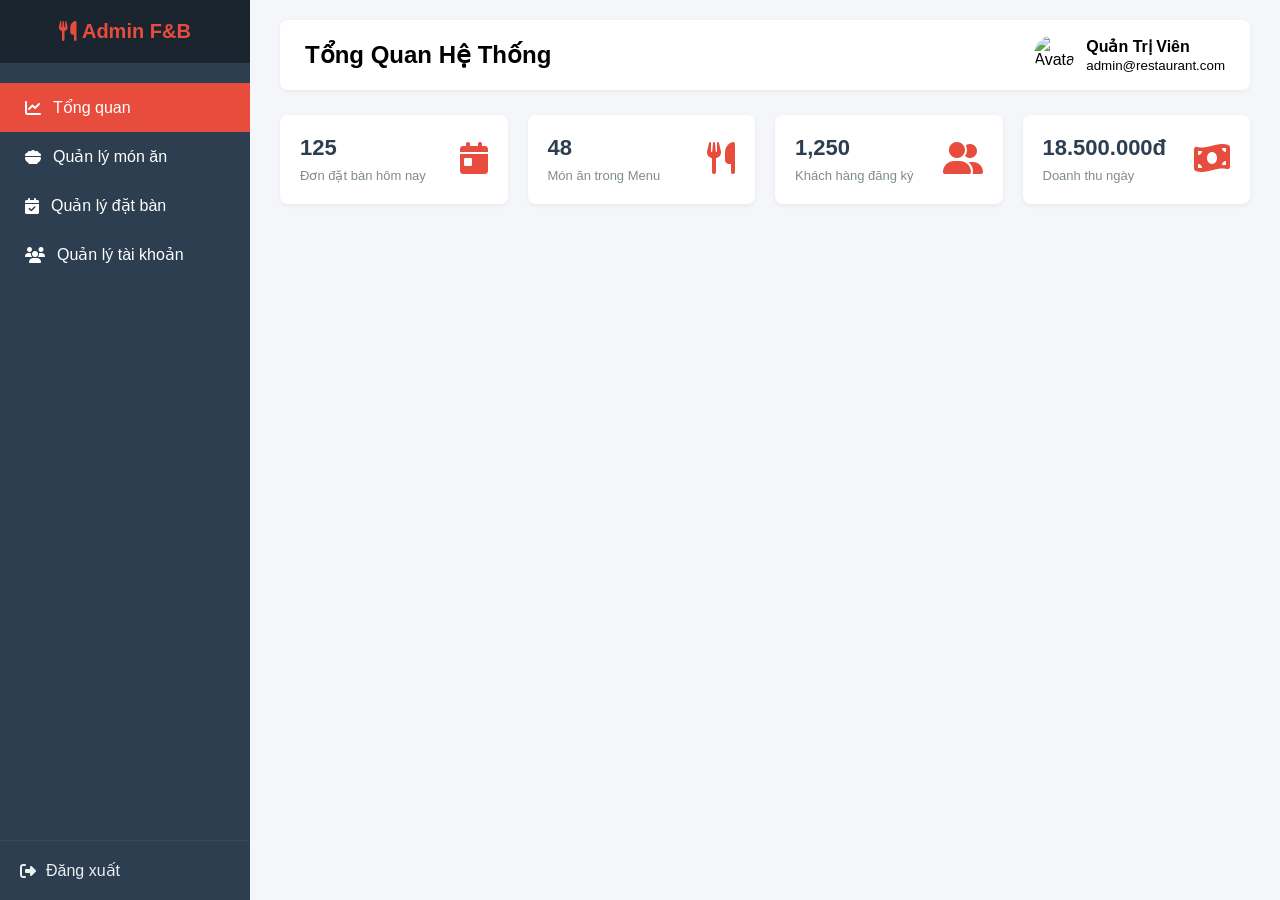
==== admin.html @ fd5de87b "Add files via upload" ====
<!DOCTYPE html>
<html lang="vi">
<head>
    <meta charset="UTF-8">
    <meta name="viewport" content="width=device-width, initial-scale=1.0">
    <title>Hệ Thống Quản Trị - Nhà Hàng</title>
    <!-- Font Awesome dùng cho Icon -->
    <link rel="stylesheet" href="https://cdnjs.cloudflare.com/ajax/libs/font-awesome/6.4.0/css/all.min.css">
    <link rel="stylesheet" href="css_admin.css">
</head>
<body>

    <!-- SIDEBAR BÊN TRÁI -->
    <div class="sidebar">
        <div class="sidebar-brand">
            <h2><i class="fa-solid fa-utensils"></i> Admin F&B</h2>
        </div>
        <ul class="sidebar-menu">
            <li class="active" onclick="showSection('dashboard', this)">
                <i class="fa-solid fa-chart-line"></i> <span>Tổng quan</span>
            </li>
            <li onclick="showSection('menu-mgmt', this)">
                <i class="fa-solid fa-bowl-food"></i> <span>Quản lý món ăn</span>
            </li>
            <li onclick="showSection('order-mgmt', this)">
                <i class="fa-solid fa-calendar-check"></i> <span>Quản lý đặt bàn</span>
            </li>
            <li onclick="showSection('user-mgmt', this)">
                <i class="fa-solid fa-users"></i> <span>Quản lý tài khoản</span>
            </li>
        </ul>
        <div class="sidebar-logout">
            <a href="login.html"><i class="fa-solid fa-right-from-bracket"></i> <span>Đăng xuất</span></a>
        </div>
    </div>

    
    <div class="main-content">
        <header>
            <div class="header-title">
                <h2 id="pageTitle">Tổng Quan Hệ Thống</h2>
            </div>
            <div class="user-info">
                <img src="https://ui-avatars.com/api/?name=Admin+User&background=d9534f&color=fff" alt="Avatar">
                <div>
                    <h4>Quản Trị Viên</h4>
                    <small>admin@restaurant.com</small>
                </div>
            </div>
        </header>

        <!-- TỔNG QUAN (DASHBOARD) -->
        <section id="dashboard" class="content-section active">
            <div class="cards-grid">
                <div class="card">
                    <div>
                        <h3>125</h3>
                        <span>Đơn đặt bàn hôm nay</span>
                    </div>
                    <div class="card-icon"><i class="fa-solid fa-calendar-day"></i></div>
                </div>
                <div class="card">
                    <div>
                        <h3>48</h3>
                        <span>Món ăn trong Menu</span>
                    </div>
                    <div class="card-icon"><i class="fa-solid fa-utensils"></i></div>
                </div>
                <div class="card">
                    <div>
                        <h3>1,250</h3>
                        <span>Khách hàng đăng ký</span>
                    </div>
                    <div class="card-icon"><i class="fa-solid fa-user-group"></i></div>
                </div>
                <div class="card">
                    <div>
                        <h3>18.500.000đ</h3>
                        <span>Doanh thu ngày</span>
                    </div>
                    <div class="card-icon"><i class="fa-solid fa-money-bill-wave"></i></div>
                </div>
            </div>
        </section>

        <!-- QUẢN LÝ MÓN ĂN -->
        <section id="menu-mgmt" class="content-section">
            <div class="table-container">
                <div class="table-header">
                    <h3>Danh Sách Món Ăn</h3>
                    <button class="btn-add" onclick="openAddModal()"><i class="fa-solid fa-plus"></i> Thêm Món Mới</button>
                </div>
                <table>
                    <thead>
                        <tr>
                            <th>STT</th>
                            <th>Tên Món</th>
                            <th>Danh Mục</th>
                            <th>Giá Bán</th>
                            <th>Trạng Thái</th>
                            <th>Hành Động</th>
                        </tr>
                    </thead>
                    <tbody id="foodTableBody">
                        <tr>
                            <td>1</td>
                            <td>Bò Bít Tết Sốt Tiêu Đen</td>
                            <td>Món Chính</td>
                            <td>250.000 VNĐ</td>
                            <td><span class="badge success">Đang bán</span></td>
                            <td>
                                <button class="btn-action edit" onclick="editFood(this)"><i class="fa-solid fa-pen"></i></button>
                                <button class="btn-action delete" onclick="deleteFood(this)"><i class="fa-solid fa-trash"></i></button>
                            </td>
                        </tr>
                        <tr>
                            <td>2</td>
                            <td>Súp Cua Hải Sản</td>
                            <td>Khai Vị</td>
                            <td>85.000 VNĐ</td>
                            <td><span class="badge success">Đang bán</span></td>
                            <td>
                                <button class="btn-action edit" onclick="editFood(this)"><i class="fa-solid fa-pen"></i></button>
                                <button class="btn-action delete" onclick="deleteFood(this)"><i class="fa-solid fa-trash"></i></button>
                            </td>
                        </tr>
                        <tr>
                            <td>3</td>
                            <td>Lẩu Thái Hải Sản</td>
                            <td>Món Chính</td>
                            <td>380.000 VNĐ</td>
                            <td><span class="badge danger">Hết hàng</span></td>
                            <td>
                                <button class="btn-action edit" onclick="editFood(this)"><i class="fa-solid fa-pen"></i></button>
                                <button class="btn-action delete" onclick="deleteFood(this)"><i class="fa-solid fa-trash"></i></button>
                            </td>
                        </tr>
                    </tbody>
                </table>
            </div>
        </section>

        <!-- QUẢN LÝ ĐẶT BÀN -->
        <section id="order-mgmt" class="content-section">
            <div class="table-container">
                <div class="table-header">
                    <h3>Lịch Sử Đặt Bàn Khách Hàng</h3>
                </div>
                <table>
                    <thead>
                        <tr>
                            <th>Mã Đặt</th>
                            <th>Tên Khách Hàng</th>
                            <th>Số ĐT</th>
                            <th>Ngày Đặt</th>
                            <th>Số Khách</th>
                            <th>Trạng Thái</th>
                        </tr>
                    </thead>
                    <tbody>
                        <tr>
                            <td>#BK001</td>
                            <td>Nguyễn Văn A</td>
                            <td>0987654321</td>
                            <td>20/10/2026 - 19:00</td>
                            <td>4 Người</td>
                            <td><span class="badge success">Đã xác nhận</span></td>
                        </tr>
                        <tr>
                            <td>#BK002</td>
                            <td>Trần Thị B</td>
                            <td>0912345678</td>
                            <td>20/10/2026 - 20:00</td>
                            <td>2 Người</td>
                            <td><span class="badge warning">Chờ duyệt</span></td>
                        </tr>
                    </tbody>
                </table>
            </div>
        </section>

        <!-- QUẢN LÝ TÀI KHOẢN -->
        <section id="user-mgmt" class="content-section">
            <div class="table-container">
                <div class="table-header">
                    <h3>Danh Sách Tài Khoản Người Dùng</h3>
                </div>
                <table>
                    <thead>
                        <tr>
                            <th>ID</th>
                            <th>Họ và Tên</th>
                            <th>Email</th>
                            <th>Vai Trò</th>
                            <th>Ngày Tạo</th>
                        </tr>
                    </thead>
                    <tbody>
                        <tr>
                            <td>USR01</td>
                            <td>Quản Trị Viên</td>
                            <td>admin@restaurant.com</td>
                            <td><span class="badge danger">Admin</span></td>
                            <td>01/01/2026</td>
                        </tr>
                        <tr>
                            <td>USR02</td>
                            <td>Nguyễn Tuấn Anh</td>
                            <td>tuananh@gmail.com</td>
                            <td><span class="badge primary">Khách hàng</span></td>
                            <td>15/05/2026</td>
                        </tr>
                    </tbody>
                </table>
            </div>
        </section>
    </div>

    <!-- MODAL THÊM MÓN MỚI -->
    <div id="addFoodModal" class="modal">
        <div class="modal-content">
            <span class="close-btn" onclick="closeAddModal()">&times;</span>
            <h3>Thêm Món Ăn Mới</h3>
            <form id="addFoodForm">
                <div class="form-group">
                    <label>Tên Món Ăn:</label>
                    <input type="text" id="foodName" required>
                </div>
                <div class="form-group">
                    <label>Danh Mục:</label>
                    <select id="foodCategory">
                        <option value="Khai Vị">Khai Vị</option>
                        <option value="Món Chính">Món Chính</option>
                        <option value="Tráng Miệng">Tráng Miệng</option>
                        <option value="Đồ Uống">Đồ Uống</option>
                    </select>
                </div>
                <div class="form-group">
                    <label>Giá Bán (VNĐ):</label>
                    <input type="text" id="foodPrice" required>
                </div>
                <button type="submit" class="btn-save">Lưu Món Ăn</button>
            </form>
        </div>
    </div>

    <script src="js_admin.js"></script>
</body>
</html>
---- css_admin.css ----
* {
    margin: 0;
    padding: 0;
    box-sizing: border-box;
    font-family: 'Segoe UI', Tahoma, Geneva, Verdana, sans-serif;
}

body {
    display: flex;
    background-color: #f4f6f9;
    min-height: 100vh;
}

/* SIDEBAR STYLES */
.sidebar {
    width: 250px;
    background-color: #2c3e50;
    color: #fff;
    display: flex;
    flex-direction: column;
    justify-content: space-between;
    position: fixed;
    height: 100vh;
}

.sidebar-brand {
    padding: 20px;
    text-align: center;
    background: #1a252f;
}

.sidebar-brand h2 {
    font-size: 20px;
    color: #e74c3c;
}

.sidebar-menu {
    list-style: none;
    margin-top: 20px;
    flex-grow: 1;
}

.sidebar-menu li {
    padding: 15px 25px;
    cursor: pointer;
    transition: 0.3s;
    display: flex;
    align-items: center;
    gap: 12px;
}

.sidebar-menu li:hover, .sidebar-menu li.active {
    background-color: #e74c3c;
}

.sidebar-logout {
    padding: 20px;
    border-top: 1px solid #34495e;
}

.sidebar-logout a {
    color: #ecf0f1;
    text-decoration: none;
    display: flex;
    align-items: center;
    gap: 10px;
}

/* MAIN CONTENT */
.main-content {
    margin-left: 250px;
    flex: 1;
    padding: 20px 30px;
}

header {
    display: flex;
    justify-content: space-between;
    align-items: center;
    background: #fff;
    padding: 15px 25px;
    border-radius: 8px;
    box-shadow: 0 2px 5px rgba(0,0,0,0.05);
    margin-bottom: 25px;
}

.user-info {
    display: flex;
    align-items: center;
    gap: 12px;
}

.user-info img {
    width: 40px;
    height: 40px;
    border-radius: 50%;
}

/* CARDS DASHBOARD */
.cards-grid {
    display: grid;
    grid-template-columns: repeat(auto-fit, minmax(220px, 1fr));
    gap: 20px;
}

.card {
    background: #fff;
    padding: 20px;
    border-radius: 8px;
    display: flex;
    justify-content: space-between;
    align-items: center;
    box-shadow: 0 2px 5px rgba(0,0,0,0.05);
}

.card h3 {
    font-size: 22px;
    color: #2c3e50;
    margin-bottom: 5px;
}

.card span {
    font-size: 13px;
    color: #7f8c8d;
}

.card-icon {
    font-size: 32px;
    color: #e74c3c;
}

/* SECTIONS TOGGLE */
.content-section {
    display: none;
}

.content-section.active {
    display: block;
}

/* TABLE STYLES */
.table-container {
    background: #fff;
    padding: 20px;
    border-radius: 8px;
    box-shadow: 0 2px 5px rgba(0,0,0,0.05);
}

.table-header {
    display: flex;
    justify-content: space-between;
    align-items: center;
    margin-bottom: 20px;
}

.btn-add {
    background: #27ae60;
    color: white;
    border: none;
    padding: 10px 16px;
    border-radius: 5px;
    cursor: pointer;
    font-weight: bold;
}

table {
    width: 100%;
    border-collapse: collapse;
}

table th, table td {
    padding: 12px 15px;
    text-align: left;
    border-bottom: 1px solid #ddd;
    font-size: 14px;
}

table th {
    background-color: #f8f9fa;
    color: #333;
}

/* BADGES */
.badge {
    padding: 4px 8px;
    border-radius: 4px;
    font-size: 12px;
    font-weight: bold;
    color: white;
}

.badge.success { background-color: #2ecc71; }
.badge.danger { background-color: #e74c3c; }
.badge.warning { background-color: #f39c12; }
.badge.primary { background-color: #3498db; }

/* ACTION BUTTONS */
.btn-action {
    border: none;
    padding: 6px 10px;
    border-radius: 4px;
    cursor: pointer;
    color: white;
}

.btn-action.edit { background-color: #f39c12; }
.btn-action.delete { background-color: #e74c3c; }

/* MODAL STYLES */
.modal {
    display: none;
    position: fixed;
    top: 0; left: 0;
    width: 100%; height: 100%;
    background: rgba(0,0,0,0.5);
    justify-content: center;
    align-items: center;
}

.modal-content {
    background: white;
    padding: 25px;
    border-radius: 8px;
    width: 380px;
    position: relative;
}

.close-btn {
    position: absolute;
    right: 15px; top: 10px;
    font-size: 22px;
    cursor: pointer;
}

.form-group {
    margin-bottom: 15px;
}

.form-group label {
    display: block;
    margin-bottom: 5px;
    font-size: 14px;
}

.form-group input, .form-group select {
    width: 100%;
    padding: 8px;
    border: 1px solid #ccc;
    border-radius: 4px;
}

.btn-save {
    width: 100%;
    padding: 10px;
    background: #27ae60;
    color: white;
    border: none;
    border-radius: 4px;
    cursor: pointer;
    font-weight: bold;
}
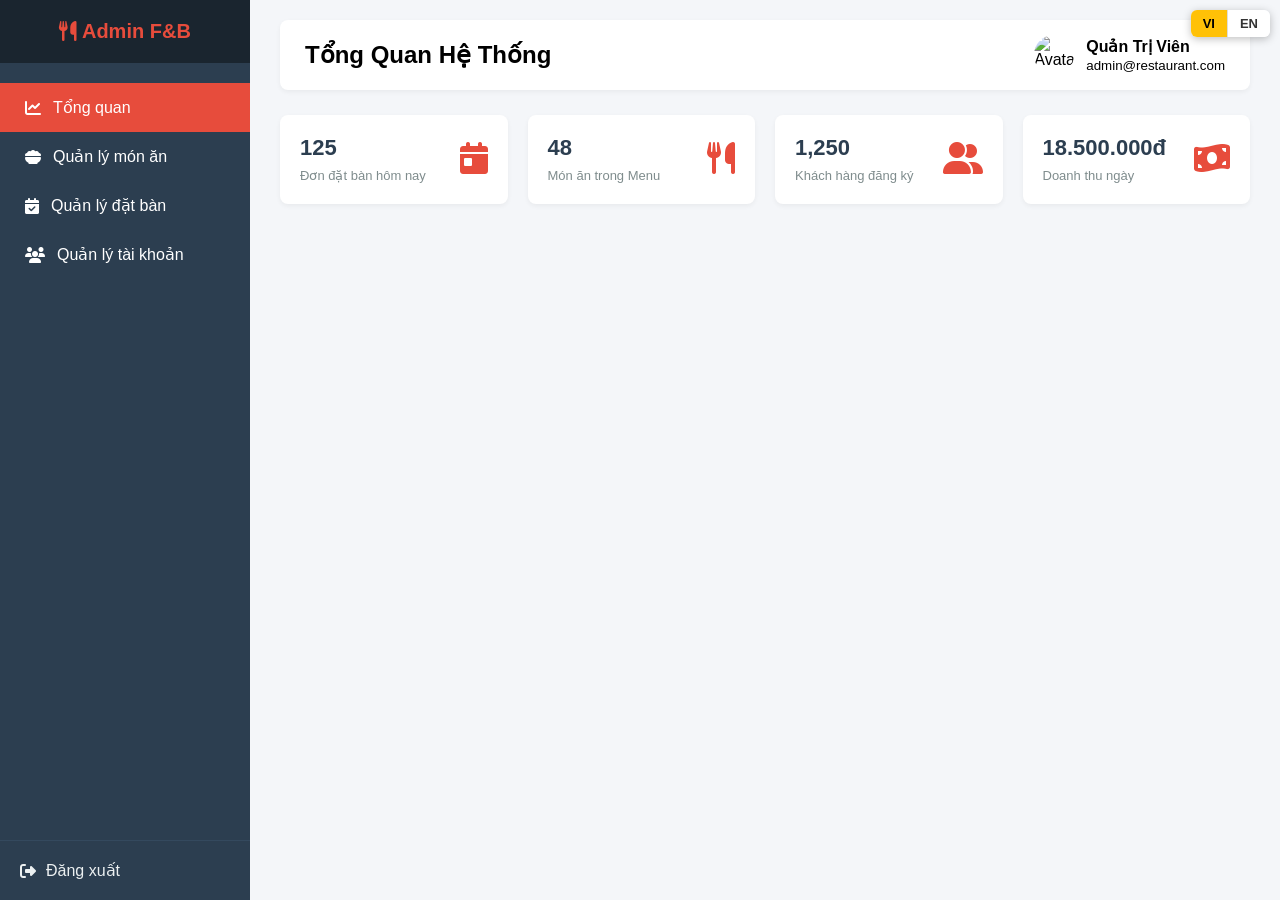
==== commit d0cfb4f4: "Fix HTML structure and add missing scripts" ====
--- a/admin.html
+++ b/admin.html
@@ -245,5 +245,7 @@
     </div>
 
     <script src="js_admin.js"></script>
+    <script src="i18n.js"></script>
+<script src="auth.js"></script>
 </body>
-</html>+</html>
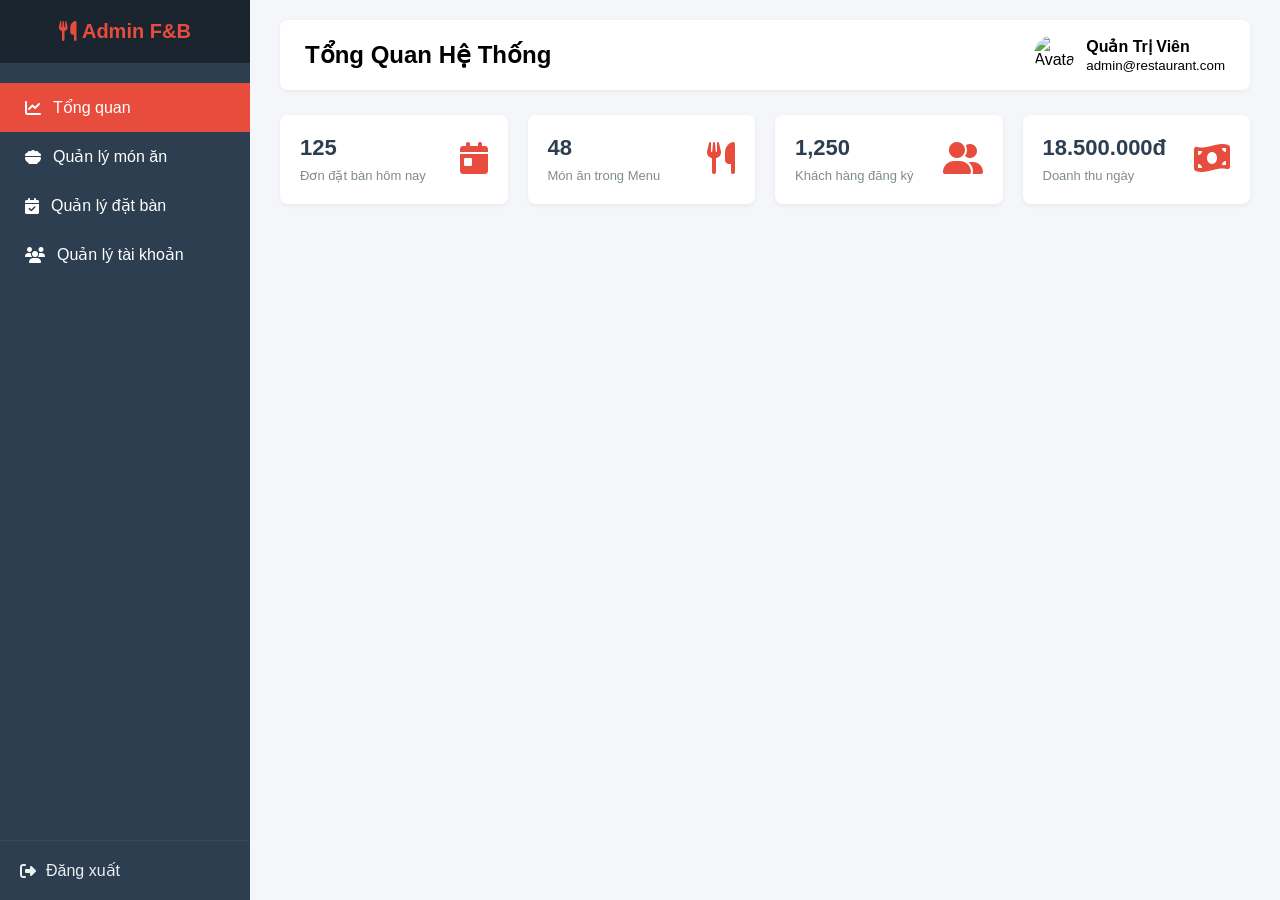
==== commit ffff3422: "Update admin.html" ====
--- a/admin.html
+++ b/admin.html
@@ -245,7 +245,5 @@
     </div>
 
     <script src="js_admin.js"></script>
-    <script src="i18n.js"></script>
-<script src="auth.js"></script>
 </body>
 </html>
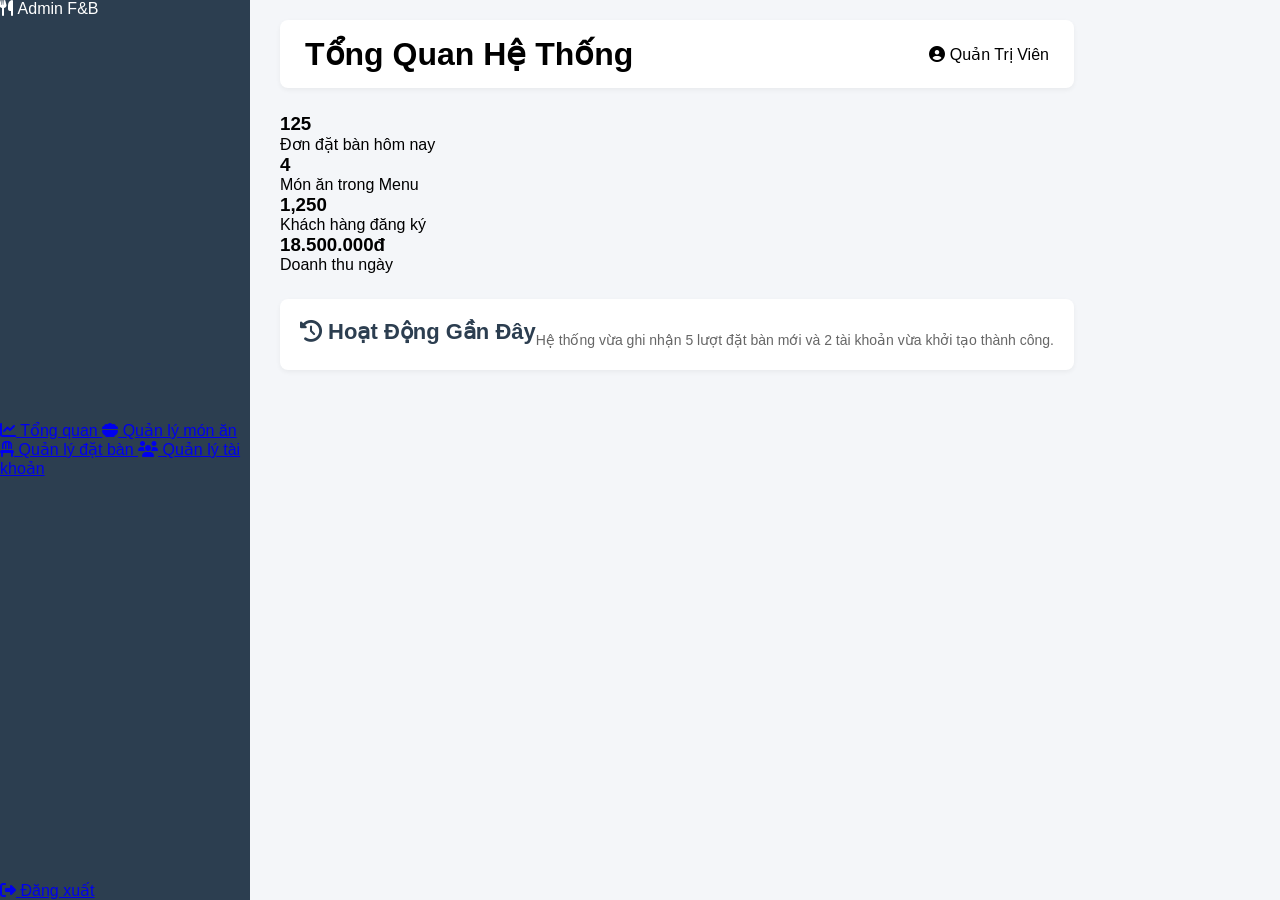
==== commit a90f36ef: "Update html_admin.html" ====
--- a/admin.html
+++ b/admin.html
@@ -3,245 +3,249 @@
 <head>
     <meta charset="UTF-8">
     <meta name="viewport" content="width=device-width, initial-scale=1.0">
-    <title>Hệ Thống Quản Trị - Nhà Hàng</title>
-    <!-- Font Awesome dùng cho Icon -->
+    <title>Admin F&B - Quản Lý Hệ Thống</title>
+    <!-- CSS Quản trị -->
+    <link rel="stylesheet" href="css_admin.css">
+    <!-- FontAwesome Icon -->
     <link rel="stylesheet" href="https://cdnjs.cloudflare.com/ajax/libs/font-awesome/6.4.0/css/all.min.css">
-    <link rel="stylesheet" href="css_admin.css">
 </head>
 <body>
 
-    <!-- SIDEBAR BÊN TRÁI -->
-    <div class="sidebar">
-        <div class="sidebar-brand">
-            <h2><i class="fa-solid fa-utensils"></i> Admin F&B</h2>
-        </div>
-        <ul class="sidebar-menu">
-            <li class="active" onclick="showSection('dashboard', this)">
-                <i class="fa-solid fa-chart-line"></i> <span>Tổng quan</span>
-            </li>
-            <li onclick="showSection('menu-mgmt', this)">
-                <i class="fa-solid fa-bowl-food"></i> <span>Quản lý món ăn</span>
-            </li>
-            <li onclick="showSection('order-mgmt', this)">
-                <i class="fa-solid fa-calendar-check"></i> <span>Quản lý đặt bàn</span>
-            </li>
-            <li onclick="showSection('user-mgmt', this)">
-                <i class="fa-solid fa-users"></i> <span>Quản lý tài khoản</span>
-            </li>
-        </ul>
-        <div class="sidebar-logout">
-            <a href="login.html"><i class="fa-solid fa-right-from-bracket"></i> <span>Đăng xuất</span></a>
-        </div>
-    </div>
-
-    
-    <div class="main-content">
-        <header>
-            <div class="header-title">
-                <h2 id="pageTitle">Tổng Quan Hệ Thống</h2>
+    <div class="admin-container">
+        <!-- SIDEBAR MENU BÊN TRÁI -->
+        <aside class="sidebar">
+            <div class="logo">
+                <i class="fa-solid fa-utensils"></i>
+                <span>Admin F&B</span>
             </div>
-            <div class="user-info">
-                <img src="https://ui-avatars.com/api/?name=Admin+User&background=d9534f&color=fff" alt="Avatar">
-                <div>
-                    <h4>Quản Trị Viên</h4>
-                    <small>admin@restaurant.com</small>
-                </div>
+            <nav class="menu">
+                <a href="javascript:void(0)" class="menu-item active" id="menu-dashboard" onclick="switchAdminTab('dashboard', this)">
+                    <i class="fa-solid fa-chart-line"></i> Tổng quan
+                </a>
+                <a href="javascript:void(0)" class="menu-item" id="menu-dishes" onclick="switchAdminTab('dishes', this)">
+                    <i class="fa-solid fa-bowl-food"></i> Quản lý món ăn
+                </a>
+                <a href="javascript:void(0)" class="menu-item" id="menu-tables" onclick="switchAdminTab('tables', this)">
+                    <i class="fa-solid fa-chair"></i> Quản lý đặt bàn
+                </a>
+                <a href="javascript:void(0)" class="menu-item" id="menu-users" onclick="switchAdminTab('users', this)">
+                    <i class="fa-solid fa-users"></i> Quản lý tài khoản
+                </a>
+            </nav>
+            <div class="logout-btn">
+                <a href="#" id="logoutBtn"><i class="fa-solid fa-right-from-bracket"></i> Đăng xuất</a>
             </div>
-        </header>
-
-        <!-- TỔNG QUAN (DASHBOARD) -->
-        <section id="dashboard" class="content-section active">
-            <div class="cards-grid">
+        </aside>
+
+        <!-- NỘI DUNG CHÍNH (MAIN CONTENT) -->
+        <main class="main-content">
+            <!-- HEADER BÊN TRÊN -->
+            <header class="top-header">
+                <h1 id="pageTitle">Tổng Quan Hệ Thống</h1>
+                <div class="user-profile">
+                    <i class="fa-solid fa-circle-user avatar"></i>
+                    <span id="adminName">Quản Trị Viên</span>
+                </div>
+            </header>
+
+            <!-- TAB 1: TỔNG QUAN (DASHBOARD) -->
+            <section id="tab-dashboard" class="tab-content active">
+                <div class="stats-grid">
+                    <div class="stat-card">
+                        <h3>125</h3>
+                        <p>Đơn đặt bàn hôm nay</p>
+                    </div>
+                    <div class="stat-card">
+                        <h3>4</h3>
+                        <p>Món ăn trong Menu</p>
+                    </div>
+                    <div class="stat-card">
+                        <h3>1,250</h3>
+                        <p>Khách hàng đăng ký</p>
+                    </div>
+                    <div class="stat-card">
+                        <h3>18.500.000đ</h3>
+                        <p>Doanh thu ngày</p>
+                    </div>
+                </div>
+
+                <!-- BẢNG TỔNG QUAN NHANH -->
+                <div class="card" style="margin-top: 25px;">
+                    <h3><i class="fa-solid fa-clock-rotate-left"></i> Hoạt Động Gần Đây</h3>
+                    <p style="color: #666; margin-top: 10px; font-size: 14px;">Hệ thống vừa ghi nhận 5 lượt đặt bàn mới và 2 tài khoản vừa khởi tạo thành công.</p>
+                </div>
+            </section>
+
+            <!-- TAB 2: QUẢN LÝ MÓN ĂN (DISHES) -->
+            <section id="tab-dishes" class="tab-content" style="display: none;">
+                <div class="content-grid">
+                    <!-- BẢNG DANH SÁCH MÓN ĂN -->
+                    <div class="card table-card">
+                        <h3><i class="fa-solid fa-list"></i> Danh Sách Món Ăn</h3>
+                        <table class="data-table">
+                            <thead>
+                                <tr>
+                                    <th>STT</th>
+                                    <th>Tên Món</th>
+                                    <th>Danh Mục</th>
+                                    <th>Giá Bán</th>
+                                    <th>Trạng Thái</th>
+                                    <th>Hành Động</th>
+                                </tr>
+                            </thead>
+                            <tbody id="dishTableBody">
+                                <tr>
+                                    <td>#1</td>
+                                    <td>Lẩu Thái Tomyum</td>
+                                    <td>Lẩu</td>
+                                    <td>199.000 VNĐ</td>
+                                    <td><span class="badge badge-success">Còn hàng</span></td>
+                                    <td>
+                                        <button class="btn-edit"><i class="fa-solid fa-pen-to-square"></i> Sửa</button>
+                                        <button class="btn-delete"><i class="fa-solid fa-trash"></i> Xóa</button>
+                                    </td>
+                                </tr>
+                                <tr>
+                                    <td>#2</td>
+                                    <td>Lẩu Nấm Thượng Hạng</td>
+                                    <td>Lẩu</td>
+                                    <td>159.000 VNĐ</td>
+                                    <td><span class="badge badge-success">Còn hàng</span></td>
+                                    <td>
+                                        <button class="btn-edit"><i class="fa-solid fa-pen-to-square"></i> Sửa</button>
+                                        <button class="btn-delete"><i class="fa-solid fa-trash"></i> Xóa</button>
+                                    </td>
+                                </tr>
+                                <tr>
+                                    <td>#3</td>
+                                    <td>Bò Mỹ Thượng Hạng</td>
+                                    <td>Món Ăn Kèm</td>
+                                    <td>129.000 VNĐ</td>
+                                    <td><span class="badge badge-success">Còn hàng</span></td>
+                                    <td>
+                                        <button class="btn-edit"><i class="fa-solid fa-pen-to-square"></i> Sửa</button>
+                                        <button class="btn-delete"><i class="fa-solid fa-trash"></i> Xóa</button>
+                                    </td>
+                                </tr>
+                                <tr>
+                                    <td>#4</td>
+                                    <td>Nấm Kim Tỉnh</td>
+                                    <td>Rau Rủ</td>
+                                    <td>35.000 VNĐ</td>
+                                    <td><span class="badge badge-danger">Hết hàng</span></td>
+                                    <td>
+                                        <button class="btn-edit"><i class="fa-solid fa-pen-to-square"></i> Sửa</button>
+                                        <button class="btn-delete"><i class="fa-solid fa-trash"></i> Xóa</button>
+                                    </td>
+                                </tr>
+                            </tbody>
+                        </table>
+                    </div>
+
+                    <!-- FORM THÊM MÓN ĂN MỚI -->
+                    <div class="card form-card">
+                        <h3><i class="fa-solid fa-plus-circle"></i> Thêm Món Ăn Mới</h3>
+                        <form id="addDishForm">
+                            <div class="form-group">
+                                <label>Tên Món Ăn *</label>
+                                <input type="text" id="dishName" placeholder="Nhập tên món..." required>
+                            </div>
+
+                            <div class="form-group">
+                                <label>Danh Mục *</label>
+                                <select id="dishCategory" required>
+                                    <option value="Lẩu">Lẩu</option>
+                                    <option value="Món Ăn Kèm">Món Ăn Kèm</option>
+                                    <option value="Rau Rủ">Rau Rủ</option>
+                                    <option value="Nước Uống">Nước Uống</option>
+                                </select>
+                            </div>
+
+                            <div class="form-group">
+                                <label>Giá Bán (VNĐ) *</label>
+                                <input type="number" id="dishPrice" placeholder="Nhập giá bán..." required>
+                            </div>
+
+                            <div class="form-group">
+                                <label>Trạng Thái *</label>
+                                <select id="dishStatus">
+                                    <option value="Còn hàng">Còn hàng</option>
+                                    <option value="Hết hàng">Hết hàng</option>
+                                </select>
+                            </div>
+
+                            <button type="submit" class="btn-submit"><i class="fa-solid fa-floppy-disk"></i> Lưu Món Ăn</button>
+                        </form>
+                    </div>
+                </div>
+            </section>
+
+            <!-- TAB 3: QUẢN LÝ ĐẶT BÀN (TABLES) -->
+            <section id="tab-tables" class="tab-content" style="display: none;">
                 <div class="card">
-                    <div>
-                        <h3>125</h3>
-                        <span>Đơn đặt bàn hôm nay</span>
-                    </div>
-                    <div class="card-icon"><i class="fa-solid fa-calendar-day"></i></div>
-                </div>
+                    <h3><i class="fa-solid fa-calendar-check"></i> Danh Sách Khách Hàng Đặt Bàn</h3>
+                    <table class="data-table" style="margin-top: 15px;">
+                        <thead>
+                            <tr>
+                                <th>Mã Đặt Bàn</th>
+                                <th>Họ Và Tên Khách</th>
+                                <th>Số Điện Thoại</th>
+                                <th>Ngày Giờ Đặt</th>
+                                <th>Số Lượng Khách</th>
+                                <th>Trạng Thái</th>
+                                <th>Hành Động</th>
+                            </tr>
+                        </thead>
+                        <tbody>
+                            <tr>
+                                <td>#DB001</td>
+                                <td>Nguyễn Văn A</td>
+                                <td>0912345678</td>
+                                <td>19:00 - 07/10/2026</td>
+                                <td>4 Khách</td>
+                                <td><span class="badge badge-warning" style="background: #fff3cd; color: #856404; padding: 4px 8px; border-radius: 4px;">Chờ xác nhận</span></td>
+                                <td>
+                                    <button class="btn-edit" style="background: #28a745; color: #fff; border:none; padding: 5px 10px; border-radius: 4px; cursor: pointer;">Xác nhận</button>
+                                </td>
+                            </tr>
+                            <tr>
+                                <td>#DB002</td>
+                                <td>Trần Thị B</td>
+                                <td>0987654321</td>
+                                <td>20:00 - 07/10/2026</td>
+                                <td>2 Khách</td>
+                                <td><span class="badge badge-success">Đã xác nhận</span></td>
+                                <td>
+                                    <button class="btn-delete" style="background: #dc3545; color: #fff; border:none; padding: 5px 10px; border-radius: 4px; cursor: pointer;">Hủy bàn</button>
+                                </td>
+                            </tr>
+                        </tbody>
+                    </table>
+                </div>
+            </section>
+
+            <!-- TAB 4: QUẢN LÝ TÀI KHOẢN (USERS) -->
+            <section id="tab-users" class="tab-content" style="display: none;">
                 <div class="card">
-                    <div>
-                        <h3>48</h3>
-                        <span>Món ăn trong Menu</span>
-                    </div>
-                    <div class="card-icon"><i class="fa-solid fa-utensils"></i></div>
-                </div>
-                <div class="card">
-                    <div>
-                        <h3>1,250</h3>
-                        <span>Khách hàng đăng ký</span>
-                    </div>
-                    <div class="card-icon"><i class="fa-solid fa-user-group"></i></div>
-                </div>
-                <div class="card">
-                    <div>
-                        <h3>18.500.000đ</h3>
-                        <span>Doanh thu ngày</span>
-                    </div>
-                    <div class="card-icon"><i class="fa-solid fa-money-bill-wave"></i></div>
-                </div>
-            </div>
-        </section>
-
-        <!-- QUẢN LÝ MÓN ĂN -->
-        <section id="menu-mgmt" class="content-section">
-            <div class="table-container">
-                <div class="table-header">
-                    <h3>Danh Sách Món Ăn</h3>
-                    <button class="btn-add" onclick="openAddModal()"><i class="fa-solid fa-plus"></i> Thêm Món Mới</button>
-                </div>
-                <table>
-                    <thead>
-                        <tr>
-                            <th>STT</th>
-                            <th>Tên Món</th>
-                            <th>Danh Mục</th>
-                            <th>Giá Bán</th>
-                            <th>Trạng Thái</th>
-                            <th>Hành Động</th>
-                        </tr>
-                    </thead>
-                    <tbody id="foodTableBody">
-                        <tr>
-                            <td>1</td>
-                            <td>Bò Bít Tết Sốt Tiêu Đen</td>
-                            <td>Món Chính</td>
-                            <td>250.000 VNĐ</td>
-                            <td><span class="badge success">Đang bán</span></td>
-                            <td>
-                                <button class="btn-action edit" onclick="editFood(this)"><i class="fa-solid fa-pen"></i></button>
-                                <button class="btn-action delete" onclick="deleteFood(this)"><i class="fa-solid fa-trash"></i></button>
-                            </td>
-                        </tr>
-                        <tr>
-                            <td>2</td>
-                            <td>Súp Cua Hải Sản</td>
-                            <td>Khai Vị</td>
-                            <td>85.000 VNĐ</td>
-                            <td><span class="badge success">Đang bán</span></td>
-                            <td>
-                                <button class="btn-action edit" onclick="editFood(this)"><i class="fa-solid fa-pen"></i></button>
-                                <button class="btn-action delete" onclick="deleteFood(this)"><i class="fa-solid fa-trash"></i></button>
-                            </td>
-                        </tr>
-                        <tr>
-                            <td>3</td>
-                            <td>Lẩu Thái Hải Sản</td>
-                            <td>Món Chính</td>
-                            <td>380.000 VNĐ</td>
-                            <td><span class="badge danger">Hết hàng</span></td>
-                            <td>
-                                <button class="btn-action edit" onclick="editFood(this)"><i class="fa-solid fa-pen"></i></button>
-                                <button class="btn-action delete" onclick="deleteFood(this)"><i class="fa-solid fa-trash"></i></button>
-                            </td>
-                        </tr>
-                    </tbody>
-                </table>
-            </div>
-        </section>
-
-        <!-- QUẢN LÝ ĐẶT BÀN -->
-        <section id="order-mgmt" class="content-section">
-            <div class="table-container">
-                <div class="table-header">
-                    <h3>Lịch Sử Đặt Bàn Khách Hàng</h3>
-                </div>
-                <table>
-                    <thead>
-                        <tr>
-                            <th>Mã Đặt</th>
-                            <th>Tên Khách Hàng</th>
-                            <th>Số ĐT</th>
-                            <th>Ngày Đặt</th>
-                            <th>Số Khách</th>
-                            <th>Trạng Thái</th>
-                        </tr>
-                    </thead>
-                    <tbody>
-                        <tr>
-                            <td>#BK001</td>
-                            <td>Nguyễn Văn A</td>
-                            <td>0987654321</td>
-                            <td>20/10/2026 - 19:00</td>
-                            <td>4 Người</td>
-                            <td><span class="badge success">Đã xác nhận</span></td>
-                        </tr>
-                        <tr>
-                            <td>#BK002</td>
-                            <td>Trần Thị B</td>
-                            <td>0912345678</td>
-                            <td>20/10/2026 - 20:00</td>
-                            <td>2 Người</td>
-                            <td><span class="badge warning">Chờ duyệt</span></td>
-                        </tr>
-                    </tbody>
-                </table>
-            </div>
-        </section>
-
-        <!-- QUẢN LÝ TÀI KHOẢN -->
-        <section id="user-mgmt" class="content-section">
-            <div class="table-container">
-                <div class="table-header">
-                    <h3>Danh Sách Tài Khoản Người Dùng</h3>
-                </div>
-                <table>
-                    <thead>
-                        <tr>
-                            <th>ID</th>
-                            <th>Họ và Tên</th>
-                            <th>Email</th>
-                            <th>Vai Trò</th>
-                            <th>Ngày Tạo</th>
-                        </tr>
-                    </thead>
-                    <tbody>
-                        <tr>
-                            <td>USR01</td>
-                            <td>Quản Trị Viên</td>
-                            <td>admin@restaurant.com</td>
-                            <td><span class="badge danger">Admin</span></td>
-                            <td>01/01/2026</td>
-                        </tr>
-                        <tr>
-                            <td>USR02</td>
-                            <td>Nguyễn Tuấn Anh</td>
-                            <td>tuananh@gmail.com</td>
-                            <td><span class="badge primary">Khách hàng</span></td>
-                            <td>15/05/2026</td>
-                        </tr>
-                    </tbody>
-                </table>
-            </div>
-        </section>
-    </div>
-
-    <!-- MODAL THÊM MÓN MỚI -->
-    <div id="addFoodModal" class="modal">
-        <div class="modal-content">
-            <span class="close-btn" onclick="closeAddModal()">&times;</span>
-            <h3>Thêm Món Ăn Mới</h3>
-            <form id="addFoodForm">
-                <div class="form-group">
-                    <label>Tên Món Ăn:</label>
-                    <input type="text" id="foodName" required>
-                </div>
-                <div class="form-group">
-                    <label>Danh Mục:</label>
-                    <select id="foodCategory">
-                        <option value="Khai Vị">Khai Vị</option>
-                        <option value="Món Chính">Món Chính</option>
-                        <option value="Tráng Miệng">Tráng Miệng</option>
-                        <option value="Đồ Uống">Đồ Uống</option>
-                    </select>
-                </div>
-                <div class="form-group">
-                    <label>Giá Bán (VNĐ):</label>
-                    <input type="text" id="foodPrice" required>
-                </div>
-                <button type="submit" class="btn-save">Lưu Món Ăn</button>
-            </form>
-        </div>
+                    <h3><i class="fa-solid fa-users-gear"></i> Danh Sách Tài Khoản Trong Hệ Thống</h3>
+                    <p style="color: #666; font-size: 13px; margin: 10px 0;">Dưới đây là danh sách các tài khoản đã được tạo từ trang Đăng ký (được lưu trữ tại LocalStorage):</p>
+                    <table class="data-table">
+                        <thead>
+                            <tr>
+                                <th>STT</th>
+                                <th>Họ Và Tên</th>
+                                <th>Email / Tên Đăng Nhập</th>
+                                <th>Vai Trò</th>
+                                <th>Hành Động</th>
+                            </tr>
+                        </thead>
+                        <tbody id="adminUserTableBody">
+                            <!-- Dữ liệu JS tự đổ vào đây -->
+                        </tbody>
+                    </table>
+                </div>
+            </section>
+        </main>
     </div>
 
     <script src="js_admin.js"></script>
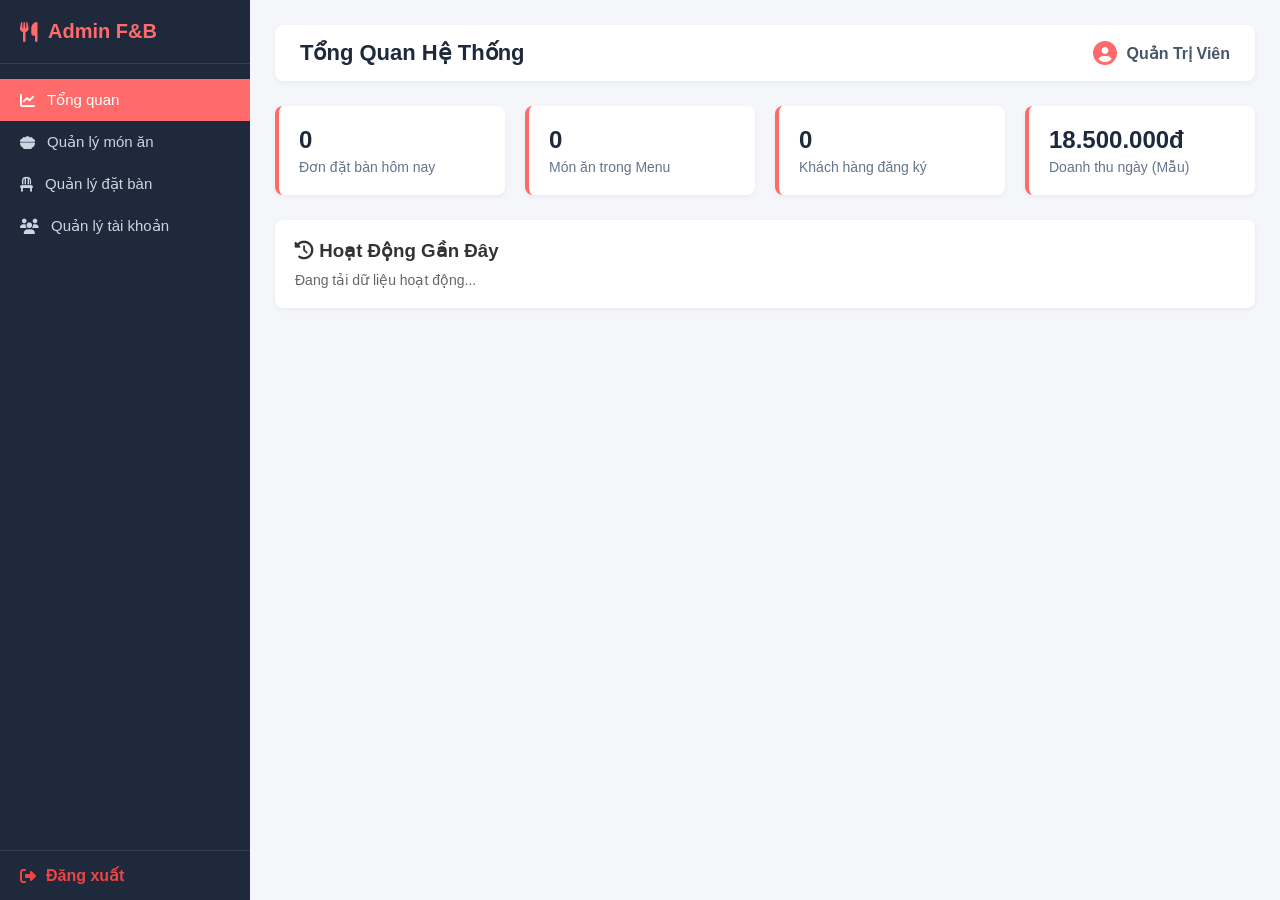
==== commit 03d50d5a: "Update admin.html" ====
--- a/admin.html
+++ b/admin.html
@@ -4,15 +4,13 @@
     <meta charset="UTF-8">
     <meta name="viewport" content="width=device-width, initial-scale=1.0">
     <title>Admin F&B - Quản Lý Hệ Thống</title>
-    <!-- CSS Quản trị -->
     <link rel="stylesheet" href="css_admin.css">
-    <!-- FontAwesome Icon -->
     <link rel="stylesheet" href="https://cdnjs.cloudflare.com/ajax/libs/font-awesome/6.4.0/css/all.min.css">
 </head>
 <body>
 
     <div class="admin-container">
-        <!-- SIDEBAR MENU BÊN TRÁI -->
+        <!-- SIDEBAR -->
         <aside class="sidebar">
             <div class="logo">
                 <i class="fa-solid fa-utensils"></i>
@@ -25,6 +23,7 @@
                 <a href="javascript:void(0)" class="menu-item" id="menu-dishes" onclick="switchAdminTab('dishes', this)">
                     <i class="fa-solid fa-bowl-food"></i> Quản lý món ăn
                 </a>
+                
                 <a href="javascript:void(0)" class="menu-item" id="menu-tables" onclick="switchAdminTab('tables', this)">
                     <i class="fa-solid fa-chair"></i> Quản lý đặt bàn
                 </a>
@@ -37,9 +36,8 @@
             </div>
         </aside>
 
-        <!-- NỘI DUNG CHÍNH (MAIN CONTENT) -->
+        <!-- MAIN CONTENT -->
         <main class="main-content">
-            <!-- HEADER BÊN TRÊN -->
             <header class="top-header">
                 <h1 id="pageTitle">Tổng Quan Hệ Thống</h1>
                 <div class="user-profile">
@@ -48,38 +46,36 @@
                 </div>
             </header>
 
-            <!-- TAB 1: TỔNG QUAN (DASHBOARD) -->
+            <!-- TAB 1: TỔNG QUAN -->
             <section id="tab-dashboard" class="tab-content active">
                 <div class="stats-grid">
                     <div class="stat-card">
-                        <h3>125</h3>
+                        <h3 id="statBookingsCount">0</h3>
                         <p>Đơn đặt bàn hôm nay</p>
                     </div>
                     <div class="stat-card">
-                        <h3>4</h3>
+                        <h3 id="statDishesCount">0</h3>
                         <p>Món ăn trong Menu</p>
                     </div>
                     <div class="stat-card">
-                        <h3>1,250</h3>
+                        <h3 id="statUsersCount">0</h3>
                         <p>Khách hàng đăng ký</p>
                     </div>
                     <div class="stat-card">
                         <h3>18.500.000đ</h3>
-                        <p>Doanh thu ngày</p>
+                        <p>Doanh thu ngày (Mẫu)</p>
                     </div>
                 </div>
 
-                <!-- BẢNG TỔNG QUAN NHANH -->
                 <div class="card" style="margin-top: 25px;">
                     <h3><i class="fa-solid fa-clock-rotate-left"></i> Hoạt Động Gần Đây</h3>
-                    <p style="color: #666; margin-top: 10px; font-size: 14px;">Hệ thống vừa ghi nhận 5 lượt đặt bàn mới và 2 tài khoản vừa khởi tạo thành công.</p>
+                    <p style="color: #666; margin-top: 10px; font-size: 14px;" id="statActivityText">Đang tải dữ liệu hoạt động...</p>
                 </div>
             </section>
 
-            <!-- TAB 2: QUẢN LÝ MÓN ĂN (DISHES) -->
+            <!-- TAB 2: QUẢN LÝ MÓN ĂN -->
             <section id="tab-dishes" class="tab-content" style="display: none;">
                 <div class="content-grid">
-                    <!-- BẢNG DANH SÁCH MÓN ĂN -->
                     <div class="card table-card">
                         <h3><i class="fa-solid fa-list"></i> Danh Sách Món Ăn</h3>
                         <table class="data-table">
@@ -93,59 +89,14 @@
                                     <th>Hành Động</th>
                                 </tr>
                             </thead>
-                            <tbody id="dishTableBody">
-                                <tr>
-                                    <td>#1</td>
-                                    <td>Lẩu Thái Tomyum</td>
-                                    <td>Lẩu</td>
-                                    <td>199.000 VNĐ</td>
-                                    <td><span class="badge badge-success">Còn hàng</span></td>
-                                    <td>
-                                        <button class="btn-edit"><i class="fa-solid fa-pen-to-square"></i> Sửa</button>
-                                        <button class="btn-delete"><i class="fa-solid fa-trash"></i> Xóa</button>
-                                    </td>
-                                </tr>
-                                <tr>
-                                    <td>#2</td>
-                                    <td>Lẩu Nấm Thượng Hạng</td>
-                                    <td>Lẩu</td>
-                                    <td>159.000 VNĐ</td>
-                                    <td><span class="badge badge-success">Còn hàng</span></td>
-                                    <td>
-                                        <button class="btn-edit"><i class="fa-solid fa-pen-to-square"></i> Sửa</button>
-                                        <button class="btn-delete"><i class="fa-solid fa-trash"></i> Xóa</button>
-                                    </td>
-                                </tr>
-                                <tr>
-                                    <td>#3</td>
-                                    <td>Bò Mỹ Thượng Hạng</td>
-                                    <td>Món Ăn Kèm</td>
-                                    <td>129.000 VNĐ</td>
-                                    <td><span class="badge badge-success">Còn hàng</span></td>
-                                    <td>
-                                        <button class="btn-edit"><i class="fa-solid fa-pen-to-square"></i> Sửa</button>
-                                        <button class="btn-delete"><i class="fa-solid fa-trash"></i> Xóa</button>
-                                    </td>
-                                </tr>
-                                <tr>
-                                    <td>#4</td>
-                                    <td>Nấm Kim Tỉnh</td>
-                                    <td>Rau Rủ</td>
-                                    <td>35.000 VNĐ</td>
-                                    <td><span class="badge badge-danger">Hết hàng</span></td>
-                                    <td>
-                                        <button class="btn-edit"><i class="fa-solid fa-pen-to-square"></i> Sửa</button>
-                                        <button class="btn-delete"><i class="fa-solid fa-trash"></i> Xóa</button>
-                                    </td>
-                                </tr>
-                            </tbody>
+                            <tbody id="dishTableBody"></tbody>
                         </table>
                     </div>
 
-                    <!-- FORM THÊM MÓN ĂN MỚI -->
                     <div class="card form-card">
-                        <h3><i class="fa-solid fa-plus-circle"></i> Thêm Món Ăn Mới</h3>
+                        <h3 id="formDishTitle"><i class="fa-solid fa-plus-circle"></i> Thêm Món Ăn Mới</h3>
                         <form id="addDishForm">
+                            <input type="hidden" id="editDishId" value="">
                             <div class="form-group">
                                 <label>Tên Món Ăn *</label>
                                 <input type="text" id="dishName" placeholder="Nhập tên món..." required>
@@ -153,17 +104,18 @@
 
                             <div class="form-group">
                                 <label>Danh Mục *</label>
+                            
                                 <select id="dishCategory" required>
                                     <option value="Lẩu">Lẩu</option>
                                     <option value="Món Ăn Kèm">Món Ăn Kèm</option>
-                                    <option value="Rau Rủ">Rau Rủ</option>
+                                    <option value="Rau Củ">Rau Củ</option>
                                     <option value="Nước Uống">Nước Uống</option>
                                 </select>
                             </div>
 
                             <div class="form-group">
                                 <label>Giá Bán (VNĐ) *</label>
-                                <input type="number" id="dishPrice" placeholder="Nhập giá bán..." required>
+                                <input type="number" id="dishPrice" placeholder="Nhập giá bán (>0)..." min="1" required>
                             </div>
 
                             <div class="form-group">
@@ -174,20 +126,21 @@
                                 </select>
                             </div>
 
-                            <button type="submit" class="btn-submit"><i class="fa-solid fa-floppy-disk"></i> Lưu Món Ăn</button>
+                            <button type="submit" class="btn-submit" id="btnDishSubmit"><i class="fa-solid fa-floppy-disk"></i> Lưu Món Ăn</button>
+                            <button type="button" class="btn-delete" id="btnCancelEdit" style="display:none; width:100%; margin-top:5px; background:#6c757d;">Hủy Chỉnh Sửa</button>
                         </form>
                     </div>
                 </div>
             </section>
 
-            <!-- TAB 3: QUẢN LÝ ĐẶT BÀN (TABLES) -->
+            <!-- TAB 3: QUẢN LÝ ĐẶT BÀN -->
             <section id="tab-tables" class="tab-content" style="display: none;">
                 <div class="card">
                     <h3><i class="fa-solid fa-calendar-check"></i> Danh Sách Khách Hàng Đặt Bàn</h3>
                     <table class="data-table" style="margin-top: 15px;">
                         <thead>
                             <tr>
-                                <th>Mã Đặt Bàn</th>
+                                <th>STT</th>
                                 <th>Họ Và Tên Khách</th>
                                 <th>Số Điện Thoại</th>
                                 <th>Ngày Giờ Đặt</th>
@@ -196,39 +149,16 @@
                                 <th>Hành Động</th>
                             </tr>
                         </thead>
-                        <tbody>
-                            <tr>
-                                <td>#DB001</td>
-                                <td>Nguyễn Văn A</td>
-                                <td>0912345678</td>
-                                <td>19:00 - 07/10/2026</td>
-                                <td>4 Khách</td>
-                                <td><span class="badge badge-warning" style="background: #fff3cd; color: #856404; padding: 4px 8px; border-radius: 4px;">Chờ xác nhận</span></td>
-                                <td>
-                                    <button class="btn-edit" style="background: #28a745; color: #fff; border:none; padding: 5px 10px; border-radius: 4px; cursor: pointer;">Xác nhận</button>
-                                </td>
-                            </tr>
-                            <tr>
-                                <td>#DB002</td>
-                                <td>Trần Thị B</td>
-                                <td>0987654321</td>
-                                <td>20:00 - 07/10/2026</td>
-                                <td>2 Khách</td>
-                                <td><span class="badge badge-success">Đã xác nhận</span></td>
-                                <td>
-                                    <button class="btn-delete" style="background: #dc3545; color: #fff; border:none; padding: 5px 10px; border-radius: 4px; cursor: pointer;">Hủy bàn</button>
-                                </td>
-                            </tr>
-                        </tbody>
+                        <tbody id="bookingTableBody"></tbody>
                     </table>
                 </div>
             </section>
 
-            <!-- TAB 4: QUẢN LÝ TÀI KHOẢN (USERS) -->
+            <!-- TAB 4: QUẢN LÝ TÀI KHOẢN -->
             <section id="tab-users" class="tab-content" style="display: none;">
                 <div class="card">
                     <h3><i class="fa-solid fa-users-gear"></i> Danh Sách Tài Khoản Trong Hệ Thống</h3>
-                    <p style="color: #666; font-size: 13px; margin: 10px 0;">Dưới đây là danh sách các tài khoản đã được tạo từ trang Đăng ký (được lưu trữ tại LocalStorage):</p>
+                    <p style="color: #666; font-size: 13px; margin: 10px 0;">Danh sách tài khoản trong hệ thống:</p>
                     <table class="data-table">
                         <thead>
                             <tr>
@@ -239,9 +169,7 @@
                                 <th>Hành Động</th>
                             </tr>
                         </thead>
-                        <tbody id="adminUserTableBody">
-                            <!-- Dữ liệu JS tự đổ vào đây -->
-                        </tbody>
+                        <tbody id="adminUserTableBody"></tbody>
                     </table>
                 </div>
             </section>
--- a/css_admin.css
+++ b/css_admin.css
@@ -1,3 +1,4 @@
+/* RESET & CẤU HÌNH CƠ BẢN */
 * {
     margin: 0;
     padding: 0;
@@ -6,232 +7,228 @@
 }
 
 body {
-    display: flex;
     background-color: #f4f6f9;
+    color: #333;
+}
+
+/*  BỐ CỤC CHÍNH (ADMIN CONTAINER)  */
+.admin-container {
+    display: flex;
     min-height: 100vh;
 }
 
-/* SIDEBAR STYLES */
+/*1. SIDEBAR BÊN TRÁI */
 .sidebar {
     width: 250px;
-    background-color: #2c3e50;
+    background-color: #1e293b;
     color: #fff;
     display: flex;
     flex-direction: column;
     justify-content: space-between;
     position: fixed;
-    height: 100vh;
-}
-
-.sidebar-brand {
+    top: 0;
+    bottom: 0;
+    left: 0;
+    z-index: 100;
+}
+
+.sidebar .logo {
     padding: 20px;
-    text-align: center;
-    background: #1a252f;
-}
-
-.sidebar-brand h2 {
     font-size: 20px;
-    color: #e74c3c;
-}
-
-.sidebar-menu {
-    list-style: none;
-    margin-top: 20px;
+    font-weight: bold;
+    color: #ff6b6b;
+    display: flex;
+    align-items: center;
+    gap: 10px;
+    border-bottom: 1px solid rgba(255, 255, 255, 0.1);
+}
+
+.sidebar .menu {
+    display: flex;
+    flex-direction: column;
+    padding: 15px 0;
     flex-grow: 1;
 }
 
-.sidebar-menu li {
-    padding: 15px 25px;
-    cursor: pointer;
-    transition: 0.3s;
+.sidebar .menu-item {
     display: flex;
     align-items: center;
     gap: 12px;
-}
-
-.sidebar-menu li:hover, .sidebar-menu li.active {
-    background-color: #e74c3c;
-}
-
-.sidebar-logout {
-    padding: 20px;
-    border-top: 1px solid #34495e;
-}
-
-.sidebar-logout a {
-    color: #ecf0f1;
+    padding: 12px 20px;
+    color: #cbd5e1;
     text-decoration: none;
+    font-size: 15px;
+    transition: all 0.3s ease;
+}
+
+.sidebar .menu-item:hover,
+.sidebar .menu-item.active {
+    background-color: #ff6b6b;
+    color: #ffffff;
+}
+
+.sidebar .logout-btn {
+    padding: 15px 20px;
+    border-top: 1px solid rgba(255, 255, 255, 0.1);
+}
+
+.sidebar .logout-btn a {
+    color: #ef4444;
+    text-decoration: none;
     display: flex;
     align-items: center;
     gap: 10px;
-}
-
-/* MAIN CONTENT */
+    font-weight: 600;
+}
+
+/* 2. MAIN CONTENT BÊN PHẢI */
 .main-content {
     margin-left: 250px;
-    flex: 1;
-    padding: 20px 30px;
-}
-
-header {
+    flex-grow: 1;
+    padding: 25px;
+    background-color: #f4f6f9;
+}
+
+/* HEADER BÊN TRÊN */
+.top-header {
     display: flex;
     justify-content: space-between;
     align-items: center;
-    background: #fff;
+    background-color: #ffffff;
     padding: 15px 25px;
     border-radius: 8px;
     box-shadow: 0 2px 5px rgba(0,0,0,0.05);
     margin-bottom: 25px;
 }
 
-.user-info {
-    display: flex;
-    align-items: center;
-    gap: 12px;
-}
-
-.user-info img {
-    width: 40px;
-    height: 40px;
-    border-radius: 50%;
-}
-
-/* CARDS DASHBOARD */
-.cards-grid {
+.top-header h1 {
+    font-size: 22px;
+    color: #1e293b;
+}
+
+.user-profile {
+    display: flex;
+    align-items: center;
+    gap: 10px;
+    font-weight: 600;
+    color: #475569;
+}
+
+.user-profile .avatar {
+    font-size: 24px;
+    color: #ff6b6b;
+}
+
+/* 3. KHUNG CÁC THẺ THỐNG KÊ (STATS GRID) */
+.stats-grid {
     display: grid;
     grid-template-columns: repeat(auto-fit, minmax(220px, 1fr));
     gap: 20px;
-}
-
-.card {
-    background: #fff;
-    padding: 20px;
-    border-radius: 8px;
-    display: flex;
-    justify-content: space-between;
-    align-items: center;
-    box-shadow: 0 2px 5px rgba(0,0,0,0.05);
-}
-
-.card h3 {
-    font-size: 22px;
-    color: #2c3e50;
-    margin-bottom: 5px;
-}
-
-.card span {
-    font-size: 13px;
-    color: #7f8c8d;
-}
-
-.card-icon {
-    font-size: 32px;
-    color: #e74c3c;
-}
-
-/* SECTIONS TOGGLE */
-.content-section {
-    display: none;
-}
-
-.content-section.active {
-    display: block;
-}
-
-/* TABLE STYLES */
-.table-container {
-    background: #fff;
+    margin-bottom: 25px;
+}
+
+.stat-card {
+    background-color: #ffffff;
     padding: 20px;
     border-radius: 8px;
     box-shadow: 0 2px 5px rgba(0,0,0,0.05);
-}
-
-.table-header {
-    display: flex;
-    justify-content: space-between;
-    align-items: center;
-    margin-bottom: 20px;
-}
-
-.btn-add {
-    background: #27ae60;
-    color: white;
-    border: none;
-    padding: 10px 16px;
-    border-radius: 5px;
-    cursor: pointer;
-    font-weight: bold;
-}
-
-table {
+    border-left: 4px solid #ff6b6b;
+}
+
+.stat-card h3 {
+    font-size: 24px;
+    color: #1e293b;
+    margin-bottom: 5px;
+}
+
+.stat-card p {
+    color: #64748b;
+    font-size: 14px;
+}
+
+/*4. CARD & BẢNG DỮ LIỆU */
+.card {
+    background-color: #ffffff;
+    padding: 20px;
+    border-radius: 8px;
+    box-shadow: 0 2px 5px rgba(0,0,0,0.05);
+}
+
+.content-grid {
+    display: grid;
+    grid-template-columns: 2fr 1fr;
+    gap: 20px;
+}
+
+.data-table {
     width: 100%;
     border-collapse: collapse;
-}
-
-table th, table td {
+    margin-top: 15px;
+}
+
+.data-table th, 
+.data-table td {
     padding: 12px 15px;
     text-align: left;
-    border-bottom: 1px solid #ddd;
+    border-bottom: 1px solid #e2e8f0;
     font-size: 14px;
 }
 
-table th {
-    background-color: #f8f9fa;
-    color: #333;
-}
-
-/* BADGES */
+.data-table th {
+    background-color: #f8fafc;
+    color: #475569;
+    font-weight: 600;
+}
+
+/* BADGE TRẠNG THÁI */
 .badge {
     padding: 4px 8px;
     border-radius: 4px;
     font-size: 12px;
-    font-weight: bold;
-    color: white;
-}
-
-.badge.success { background-color: #2ecc71; }
-.badge.danger { background-color: #e74c3c; }
-.badge.warning { background-color: #f39c12; }
-.badge.primary { background-color: #3498db; }
-
-/* ACTION BUTTONS */
-.btn-action {
+    font-weight: 600;
+}
+
+.badge-success {
+    background-color: #d1fae5;
+    color: #065f46;
+}
+
+.badge-danger {
+    background-color: #fee2e2;
+    color: #991b1b;
+}
+
+/* NÚT THAO TÁC */
+.btn-edit, .btn-delete, .btn-submit {
     border: none;
-    padding: 6px 10px;
+    padding: 6px 12px;
     border-radius: 4px;
     cursor: pointer;
-    color: white;
-}
-
-.btn-action.edit { background-color: #f39c12; }
-.btn-action.delete { background-color: #e74c3c; }
-
-/* MODAL STYLES */
-.modal {
-    display: none;
-    position: fixed;
-    top: 0; left: 0;
-    width: 100%; height: 100%;
-    background: rgba(0,0,0,0.5);
-    justify-content: center;
-    align-items: center;
-}
-
-.modal-content {
-    background: white;
-    padding: 25px;
-    border-radius: 8px;
-    width: 380px;
-    position: relative;
-}
-
-.close-btn {
-    position: absolute;
-    right: 15px; top: 10px;
-    font-size: 22px;
-    cursor: pointer;
-}
-
+    font-size: 13px;
+    transition: 0.2s;
+}
+
+.btn-edit {
+    background-color: #3b82f6;
+    color: #fff;
+    margin-right: 5px;
+}
+
+.btn-delete {
+    background-color: #ef4444;
+    color: #fff;
+}
+
+.btn-submit {
+    background-color: #10b981;
+    color: #fff;
+    width: 100%;
+    padding: 10px;
+    font-weight: 600;
+    margin-top: 10px;
+}
+
+/* FORM NHẬP DỮ LIỆU */
 .form-group {
     margin-bottom: 15px;
 }
@@ -240,22 +237,14 @@
     display: block;
     margin-bottom: 5px;
     font-size: 14px;
-}
-
-.form-group input, .form-group select {
+    color: #475569;
+}
+
+.form-group input, 
+.form-group select {
     width: 100%;
-    padding: 8px;
-    border: 1px solid #ccc;
+    padding: 8px 12px;
+    border: 1px solid #cbd5e1;
     border-radius: 4px;
-}
-
-.btn-save {
-    width: 100%;
-    padding: 10px;
-    background: #27ae60;
-    color: white;
-    border: none;
-    border-radius: 4px;
-    cursor: pointer;
-    font-weight: bold;
-}+    outline: none;
+}
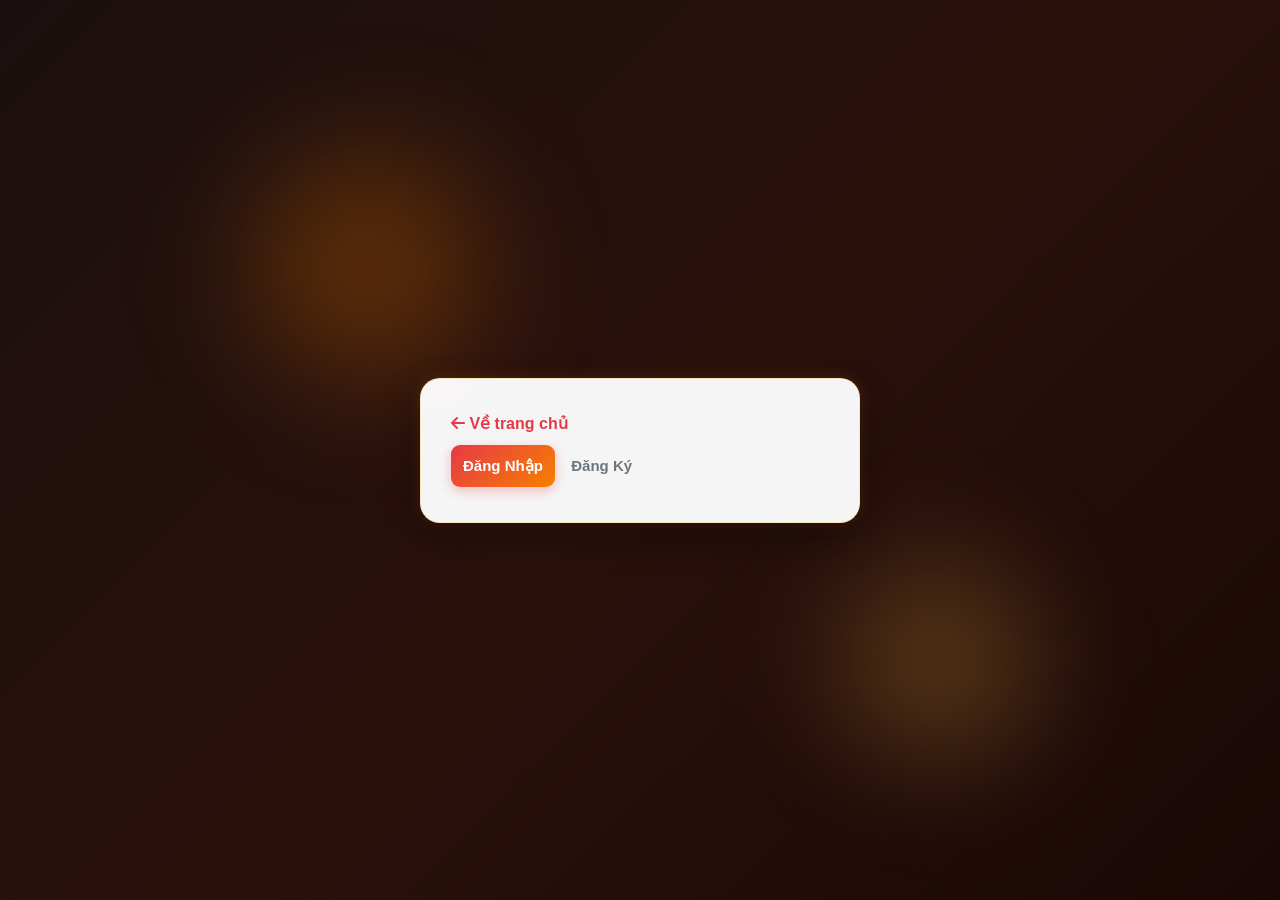
==== commit 83788743: "Add files via upload" ====
--- a/admin.html
+++ b/admin.html
@@ -1,181 +1,232 @@
-<!DOCTYPE html>
-<html lang="vi">
-<head>
-    <meta charset="UTF-8">
-    <meta name="viewport" content="width=device-width, initial-scale=1.0">
-    <title>Admin F&B - Quản Lý Hệ Thống</title>
-    <link rel="stylesheet" href="css_admin.css">
-    <link rel="stylesheet" href="https://cdnjs.cloudflare.com/ajax/libs/font-awesome/6.4.0/css/all.min.css">
-</head>
-<body>
-
-    <div class="admin-container">
-        <!-- SIDEBAR -->
-        <aside class="sidebar">
-            <div class="logo">
-                <i class="fa-solid fa-utensils"></i>
-                <span>Admin F&B</span>
-            </div>
-            <nav class="menu">
-                <a href="javascript:void(0)" class="menu-item active" id="menu-dashboard" onclick="switchAdminTab('dashboard', this)">
-                    <i class="fa-solid fa-chart-line"></i> Tổng quan
-                </a>
-                <a href="javascript:void(0)" class="menu-item" id="menu-dishes" onclick="switchAdminTab('dishes', this)">
-                    <i class="fa-solid fa-bowl-food"></i> Quản lý món ăn
-                </a>
-                
-                <a href="javascript:void(0)" class="menu-item" id="menu-tables" onclick="switchAdminTab('tables', this)">
-                    <i class="fa-solid fa-chair"></i> Quản lý đặt bàn
-                </a>
-                <a href="javascript:void(0)" class="menu-item" id="menu-users" onclick="switchAdminTab('users', this)">
-                    <i class="fa-solid fa-users"></i> Quản lý tài khoản
-                </a>
-            </nav>
-            <div class="logout-btn">
-                <a href="#" id="logoutBtn"><i class="fa-solid fa-right-from-bracket"></i> Đăng xuất</a>
-            </div>
-        </aside>
-
-        <!-- MAIN CONTENT -->
-        <main class="main-content">
-            <header class="top-header">
-                <h1 id="pageTitle">Tổng Quan Hệ Thống</h1>
-                <div class="user-profile">
-                    <i class="fa-solid fa-circle-user avatar"></i>
-                    <span id="adminName">Quản Trị Viên</span>
-                </div>
-            </header>
-
-            <!-- TAB 1: TỔNG QUAN -->
-            <section id="tab-dashboard" class="tab-content active">
-                <div class="stats-grid">
-                    <div class="stat-card">
-                        <h3 id="statBookingsCount">0</h3>
-                        <p>Đơn đặt bàn hôm nay</p>
-                    </div>
-                    <div class="stat-card">
-                        <h3 id="statDishesCount">0</h3>
-                        <p>Món ăn trong Menu</p>
-                    </div>
-                    <div class="stat-card">
-                        <h3 id="statUsersCount">0</h3>
-                        <p>Khách hàng đăng ký</p>
-                    </div>
-                    <div class="stat-card">
-                        <h3>18.500.000đ</h3>
-                        <p>Doanh thu ngày (Mẫu)</p>
-                    </div>
-                </div>
-
-                <div class="card" style="margin-top: 25px;">
-                    <h3><i class="fa-solid fa-clock-rotate-left"></i> Hoạt Động Gần Đây</h3>
-                    <p style="color: #666; margin-top: 10px; font-size: 14px;" id="statActivityText">Đang tải dữ liệu hoạt động...</p>
-                </div>
-            </section>
-
-            <!-- TAB 2: QUẢN LÝ MÓN ĂN -->
-            <section id="tab-dishes" class="tab-content" style="display: none;">
-                <div class="content-grid">
-                    <div class="card table-card">
-                        <h3><i class="fa-solid fa-list"></i> Danh Sách Món Ăn</h3>
-                        <table class="data-table">
-                            <thead>
-                                <tr>
-                                    <th>STT</th>
-                                    <th>Tên Món</th>
-                                    <th>Danh Mục</th>
-                                    <th>Giá Bán</th>
-                                    <th>Trạng Thái</th>
-                                    <th>Hành Động</th>
-                                </tr>
-                            </thead>
-                            <tbody id="dishTableBody"></tbody>
-                        </table>
-                    </div>
-
-                    <div class="card form-card">
-                        <h3 id="formDishTitle"><i class="fa-solid fa-plus-circle"></i> Thêm Món Ăn Mới</h3>
-                        <form id="addDishForm">
-                            <input type="hidden" id="editDishId" value="">
-                            <div class="form-group">
-                                <label>Tên Món Ăn *</label>
-                                <input type="text" id="dishName" placeholder="Nhập tên món..." required>
-                            </div>
-
-                            <div class="form-group">
-                                <label>Danh Mục *</label>
-                            
-                                <select id="dishCategory" required>
-                                    <option value="Lẩu">Lẩu</option>
-                                    <option value="Món Ăn Kèm">Món Ăn Kèm</option>
-                                    <option value="Rau Củ">Rau Củ</option>
-                                    <option value="Nước Uống">Nước Uống</option>
-                                </select>
-                            </div>
-
-                            <div class="form-group">
-                                <label>Giá Bán (VNĐ) *</label>
-                                <input type="number" id="dishPrice" placeholder="Nhập giá bán (>0)..." min="1" required>
-                            </div>
-
-                            <div class="form-group">
-                                <label>Trạng Thái *</label>
-                                <select id="dishStatus">
-                                    <option value="Còn hàng">Còn hàng</option>
-                                    <option value="Hết hàng">Hết hàng</option>
-                                </select>
-                            </div>
-
-                            <button type="submit" class="btn-submit" id="btnDishSubmit"><i class="fa-solid fa-floppy-disk"></i> Lưu Món Ăn</button>
-                            <button type="button" class="btn-delete" id="btnCancelEdit" style="display:none; width:100%; margin-top:5px; background:#6c757d;">Hủy Chỉnh Sửa</button>
-                        </form>
-                    </div>
-                </div>
-            </section>
-
-            <!-- TAB 3: QUẢN LÝ ĐẶT BÀN -->
-            <section id="tab-tables" class="tab-content" style="display: none;">
-                <div class="card">
-                    <h3><i class="fa-solid fa-calendar-check"></i> Danh Sách Khách Hàng Đặt Bàn</h3>
-                    <table class="data-table" style="margin-top: 15px;">
-                        <thead>
-                            <tr>
-                                <th>STT</th>
-                                <th>Họ Và Tên Khách</th>
-                                <th>Số Điện Thoại</th>
-                                <th>Ngày Giờ Đặt</th>
-                                <th>Số Lượng Khách</th>
-                                <th>Trạng Thái</th>
-                                <th>Hành Động</th>
-                            </tr>
-                        </thead>
-                        <tbody id="bookingTableBody"></tbody>
-                    </table>
-                </div>
-            </section>
-
-            <!-- TAB 4: QUẢN LÝ TÀI KHOẢN -->
-            <section id="tab-users" class="tab-content" style="display: none;">
-                <div class="card">
-                    <h3><i class="fa-solid fa-users-gear"></i> Danh Sách Tài Khoản Trong Hệ Thống</h3>
-                    <p style="color: #666; font-size: 13px; margin: 10px 0;">Danh sách tài khoản trong hệ thống:</p>
-                    <table class="data-table">
-                        <thead>
-                            <tr>
-                                <th>STT</th>
-                                <th>Họ Và Tên</th>
-                                <th>Email / Tên Đăng Nhập</th>
-                                <th>Vai Trò</th>
-                                <th>Hành Động</th>
-                            </tr>
-                        </thead>
-                        <tbody id="adminUserTableBody"></tbody>
-                    </table>
-                </div>
-            </section>
-        </main>
-    </div>
-
-    <script src="js_admin.js"></script>
-</body>
-</html>
+<!DOCTYPE html>
+<html lang="vi">
+<head>
+    <meta charset="UTF-8">
+    <meta name="viewport" content="width=device-width, initial-scale=1.0">
+    <title>Admin F&B - Quản Lý Hệ Thống</title>
+    <link rel="stylesheet" href="css_admin.css">
+    <link rel="stylesheet" href="https://cdnjs.cloudflare.com/ajax/libs/font-awesome/6.4.0/css/all.min.css">
+</head>
+<body>
+
+    <div class="admin-container">
+        <!-- SIDEBAR -->
+        <aside class="sidebar">
+            <div class="logo">
+                <i class="fa-solid fa-utensils"></i>
+                <span>Admin F&B</span>
+            </div>
+            <nav class="menu">
+                <a href="javascript:void(0)" class="menu-item active" id="menu-dashboard" onclick="switchAdminTab('dashboard', this)">
+                    <i class="fa-solid fa-chart-line"></i> Tổng quan
+                </a>
+                <a href="javascript:void(0)" class="menu-item" id="menu-dishes" onclick="switchAdminTab('dishes', this)">
+                    <i class="fa-solid fa-bowl-food"></i> Quản lý món ăn
+                </a>
+                
+                <a href="javascript:void(0)" class="menu-item" id="menu-tables" onclick="switchAdminTab('tables', this)">
+                    <i class="fa-solid fa-chair"></i> Quản lý đặt bàn
+                </a>
+                <a href="javascript:void(0)" class="menu-item" id="menu-orders" onclick="switchAdminTab('orders', this)">
+                    <i class="fa-solid fa-receipt"></i> Quản lý đơn hàng
+                </a>
+                <a href="javascript:void(0)" class="menu-item" id="menu-contacts" onclick="switchAdminTab('contacts', this)">
+                    <i class="fa-solid fa-envelope"></i> Tin nhắn liên hệ
+                </a>
+                <a href="javascript:void(0)" class="menu-item" id="menu-users" onclick="switchAdminTab('users', this)">
+                    <i class="fa-solid fa-users"></i> Quản lý tài khoản
+                </a>
+            </nav>
+            <div class="logout-btn">
+                <a href="#" id="logoutBtn"><i class="fa-solid fa-right-from-bracket"></i> Đăng xuất</a>
+            </div>
+        </aside>
+
+        <!-- MAIN CONTENT -->
+        <main class="main-content">
+            <header class="top-header">
+                <h1 id="pageTitle">Tổng Quan Hệ Thống</h1>
+                <div class="user-profile">
+                    <i class="fa-solid fa-circle-user avatar"></i>
+                    <span id="adminName">Quản Trị Viên</span>
+                </div>
+            </header>
+
+            <!-- TAB 1: TỔNG QUAN -->
+            <section id="tab-dashboard" class="tab-content active">
+                <div class="stats-grid">
+                    <div class="stat-card">
+                        <h3 id="statBookingsCount">0</h3>
+                        <p>Đơn đặt bàn hôm nay</p>
+                    </div>
+                    <div class="stat-card">
+                        <h3 id="statDishesCount">0</h3>
+                        <p>Món ăn trong Menu</p>
+                    </div>
+                    <div class="stat-card">
+                        <h3 id="statUsersCount">0</h3>
+                        <p>Khách hàng đăng ký</p>
+                    </div>
+                    <div class="stat-card">
+                        <h3 id="statRevenue">0đ</h3>
+                        <p>Doanh thu hôm nay</p>
+                    </div>
+                </div>
+
+                <div class="card" style="margin-top: 25px;">
+                    <h3><i class="fa-solid fa-clock-rotate-left"></i> Hoạt Động Gần Đây</h3>
+                    <p style="color: #666; margin-top: 10px; font-size: 14px;" id="statActivityText">Đang tải dữ liệu hoạt động...</p>
+                </div>
+            </section>
+
+            <!-- TAB 2: QUẢN LÝ MÓN ĂN -->
+            <section id="tab-dishes" class="tab-content" style="display: none;">
+                <div class="content-grid">
+                    <div class="card table-card">
+                        <h3><i class="fa-solid fa-list"></i> Danh Sách Món Ăn</h3>
+                        <table class="data-table">
+                            <thead>
+                                <tr>
+                                    <th>STT</th>
+                                    <th>Tên Món</th>
+                                    <th>Danh Mục</th>
+                                    <th>Giá Bán</th>
+                                    <th>Trạng Thái</th>
+                                    <th>Hành Động</th>
+                                </tr>
+                            </thead>
+                            <tbody id="dishTableBody"></tbody>
+                        </table>
+                    </div>
+
+                    <div class="card form-card">
+                        <h3 id="formDishTitle"><i class="fa-solid fa-plus-circle"></i> Thêm Món Ăn Mới</h3>
+                        <form id="addDishForm">
+                            <input type="hidden" id="editDishId" value="">
+                            <div class="form-group">
+                                <label>Tên Món Ăn *</label>
+                                <input type="text" id="dishName" placeholder="Nhập tên món..." required>
+                            </div>
+
+                            <div class="form-group">
+                                <label>Danh Mục *</label>
+                            
+                                <select id="dishCategory" required>
+                                    <option value="Lẩu">Lẩu</option>
+                                    <option value="Món Ăn Kèm">Món Ăn Kèm</option>
+                                    <option value="Rau Củ">Rau Củ</option>
+                                    <option value="Nước Uống">Nước Uống</option>
+                                </select>
+                            </div>
+
+                            <div class="form-group">
+                                <label>Giá Bán (VNĐ) *</label>
+                                <input type="number" id="dishPrice" placeholder="Nhập giá bán (>0)..." min="1" required>
+                            </div>
+
+                            <div class="form-group">
+                                <label>Trạng Thái *</label>
+                                <select id="dishStatus">
+                                    <option value="Còn hàng">Còn hàng</option>
+                                    <option value="Hết hàng">Hết hàng</option>
+                                </select>
+                            </div>
+
+                            <button type="submit" class="btn-submit" id="btnDishSubmit"><i class="fa-solid fa-floppy-disk"></i> Lưu Món Ăn</button>
+                            <button type="button" class="btn-delete" id="btnCancelEdit" style="display:none; width:100%; margin-top:5px; background:#6c757d;">Hủy Chỉnh Sửa</button>
+                        </form>
+                    </div>
+                </div>
+            </section>
+
+            <!-- TAB 3: QUẢN LÝ ĐẶT BÀN -->
+            <section id="tab-tables" class="tab-content" style="display: none;">
+                <div class="card">
+                    <h3><i class="fa-solid fa-calendar-check"></i> Danh Sách Khách Hàng Đặt Bàn</h3>
+                    <table class="data-table" style="margin-top: 15px;">
+                        <thead>
+                            <tr>
+                                <th>STT</th>
+                                <th>Họ Và Tên Khách</th>
+                                <th>Số Điện Thoại</th>
+                                <th>Ngày Giờ Đặt</th>
+                                <th>Số Lượng Khách</th>
+                                <th>Thông Tin Thêm</th>
+                                <th>Trạng Thái</th>
+                                <th>Hành Động</th>
+                            </tr>
+                        </thead>
+                        <tbody id="bookingTableBody"></tbody>
+                    </table>
+                </div>
+            </section>
+
+            <!-- TAB: QUẢN LÝ ĐƠN HÀNG -->
+            <section id="tab-orders" class="tab-content" style="display: none;">
+                <div class="card">
+                    <h3><i class="fa-solid fa-receipt"></i> Danh Sách Đơn Hàng</h3>
+                    <table class="data-table" style="margin-top: 15px;">
+                        <thead>
+                            <tr>
+                                <th>Mã</th>
+                                <th>Khách Hàng</th>
+                                <th>Hình Thức</th>
+                                <th>Món Đã Đặt</th>
+                                <th>Tổng Tiền</th>
+                                <th>Thời Gian</th>
+                                <th>Trạng Thái</th>
+                                <th>Hành Động</th>
+                            </tr>
+                        </thead>
+                        <tbody id="orderTableBody"></tbody>
+                    </table>
+                </div>
+            </section>
+
+            <!-- TAB: TIN NHẮN LIÊN HỆ -->
+            <section id="tab-contacts" class="tab-content" style="display: none;">
+                <div class="card">
+                    <h3><i class="fa-solid fa-envelope"></i> Tin Nhắn Liên Hệ Từ Khách</h3>
+                    <table class="data-table" style="margin-top: 15px;">
+                        <thead>
+                            <tr>
+                                <th>Mã</th>
+                                <th>Người Gửi</th>
+                                <th>Liên Hệ</th>
+                                <th>Chủ Đề</th>
+                                <th>Nội Dung</th>
+                                <th>Thời Gian</th>
+                                <th>Trạng Thái</th>
+                                <th>Hành Động</th>
+                            </tr>
+                        </thead>
+                        <tbody id="contactTableBody"></tbody>
+                    </table>
+                </div>
+            </section>
+
+            <!-- TAB 4: QUẢN LÝ TÀI KHOẢN -->
+            <section id="tab-users" class="tab-content" style="display: none;">
+                <div class="card">
+                    <h3><i class="fa-solid fa-users-gear"></i> Danh Sách Tài Khoản Trong Hệ Thống</h3>
+                    <p style="color: #666; font-size: 13px; margin: 10px 0;">Danh sách tài khoản trong hệ thống:</p>
+                    <table class="data-table">
+                        <thead>
+                            <tr>
+                                <th>STT</th>
+                                <th>Họ Và Tên</th>
+                                <th>Email / Tên Đăng Nhập</th>
+                                <th>Vai Trò</th>
+                                <th>Hành Động</th>
+                            </tr>
+                        </thead>
+                        <tbody id="adminUserTableBody"></tbody>
+                    </table>
+                </div>
+            </section>
+        </main>
+    </div>
+
+    <script src="js_admin.js"></script>
+</body>
+</html>
